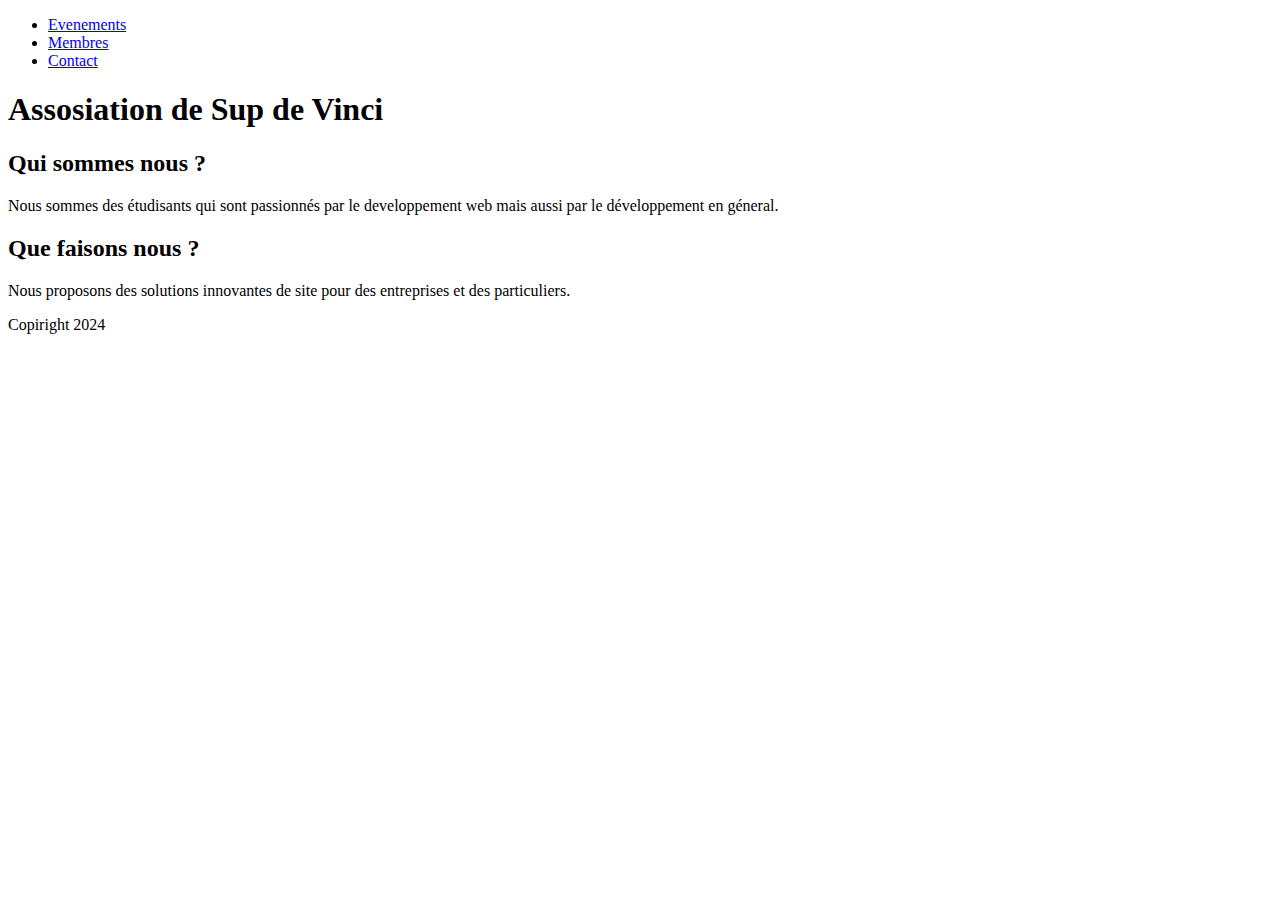
==== index.html @ aacdbc91 "ajout des pages index et project" ====
<!DOCTYPE html>
<html lang="en">
<head>
    <meta charset="UTF-8">
    <meta name="viewport" content="width=device-width, initial-scale=1.0">
    <title>Page d'acueil</title>
</head>
<body>
    <header>
        <div class="logo"></div>

        <ul>
            <li><a href="projects.html">Evenements</a></li>
            <li><a href="member.html">Membres</a></li>
            <li><a href="contact.html">Contact</a></li>
        </ul>
    </header>


    <main>
        <h1>Assosiation de Sup de Vinci</h1>

        <section class="qui-sommes-nous">
            <h2>Qui sommes nous ?</h2>
            <p>Nous sommes des étudisants qui sont passionnés par le developpement web mais aussi par le développement en géneral.</p>
            <div class="logo_nous"></div>
        </section>

        <section class="que-faisons-nous">
            <h2>Que faisons nous ?</h2>
            <p>Nous proposons des solutions innovantes de site pour des entreprises et des particuliers.</p>
            <div class="logo_nous2"></div>
        </section>
    </main>

    <footer>
        <div class="insta"></div>
        <div class="twtiter"></div>
        <div class="facebook"></div>

        <p>Copiright 2024</p>
    </footer>
</body>
</html>
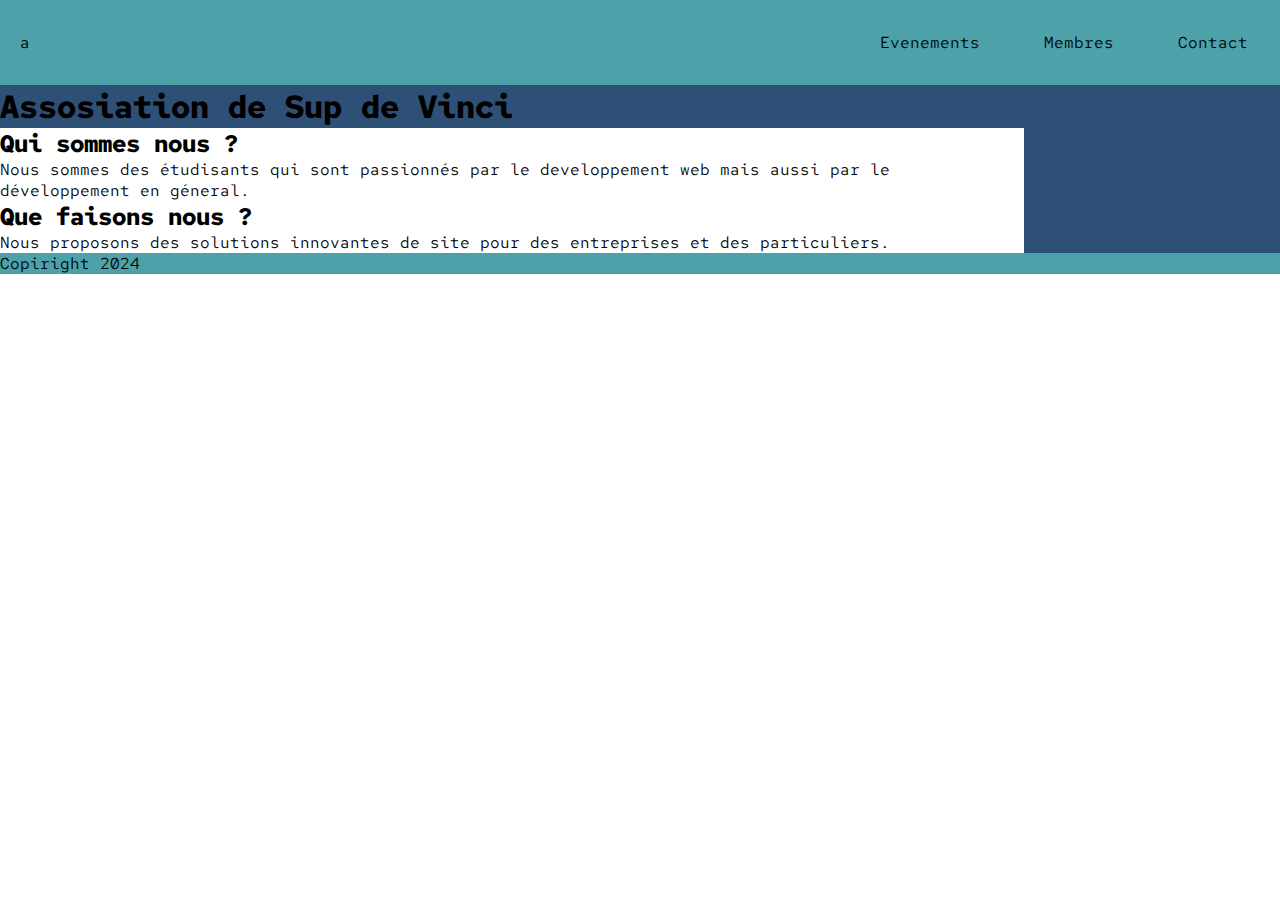
==== commit 807fcc30: "fin du html" ====
--- a/index.html
+++ b/index.html
@@ -4,10 +4,14 @@
     <meta charset="UTF-8">
     <meta name="viewport" content="width=device-width, initial-scale=1.0">
     <title>Page d'acueil</title>
+    <link rel="stylesheet" href="css/style.css">
+    <link rel="preconnect" href="https://fonts.googleapis.com">
+    <link rel="preconnect" href="https://fonts.gstatic.com" crossorigin>
+    <link href="https://fonts.googleapis.com/css2?family=Red+Hat+Mono:ital,wght@0,300..700;1,300..700&display=swap" rel="stylesheet">
 </head>
 <body>
     <header>
-        <div class="logo"></div>
+        <div class="logo">a</div>
 
         <ul>
             <li><a href="projects.html">Evenements</a></li>
@@ -17,7 +21,7 @@
     </header>
 
 
-    <main>
+    <main class="main2">
         <h1>Assosiation de Sup de Vinci</h1>
 
         <section class="qui-sommes-nous">
--- a/css/style.css
+++ b/css/style.css
@@ -0,0 +1,44 @@
+*, ::after, ::before{
+    margin: 0;
+    padding: 0;
+    font-family: "Red Hat Mono", serif;
+}
+
+a{
+    text-decoration: none;
+    color: black;
+}
+
+ul{
+    display: flex;
+    list-style: none;
+}
+
+li{
+    padding: 2rem;
+}
+
+header{
+    display: flex;
+    text-align: center;
+    align-items: center;
+    justify-content: space-between;
+    background-color: #4DA1A9;
+}
+
+.logo{
+    padding: 20px;
+}
+
+main{
+    background-color: #2E5077;
+}
+
+.qui-sommes-nous, .que-faisons-nous{
+    background-color: white;
+    width: 80%;
+}
+
+footer{
+    background-color: #4DA1A9;
+}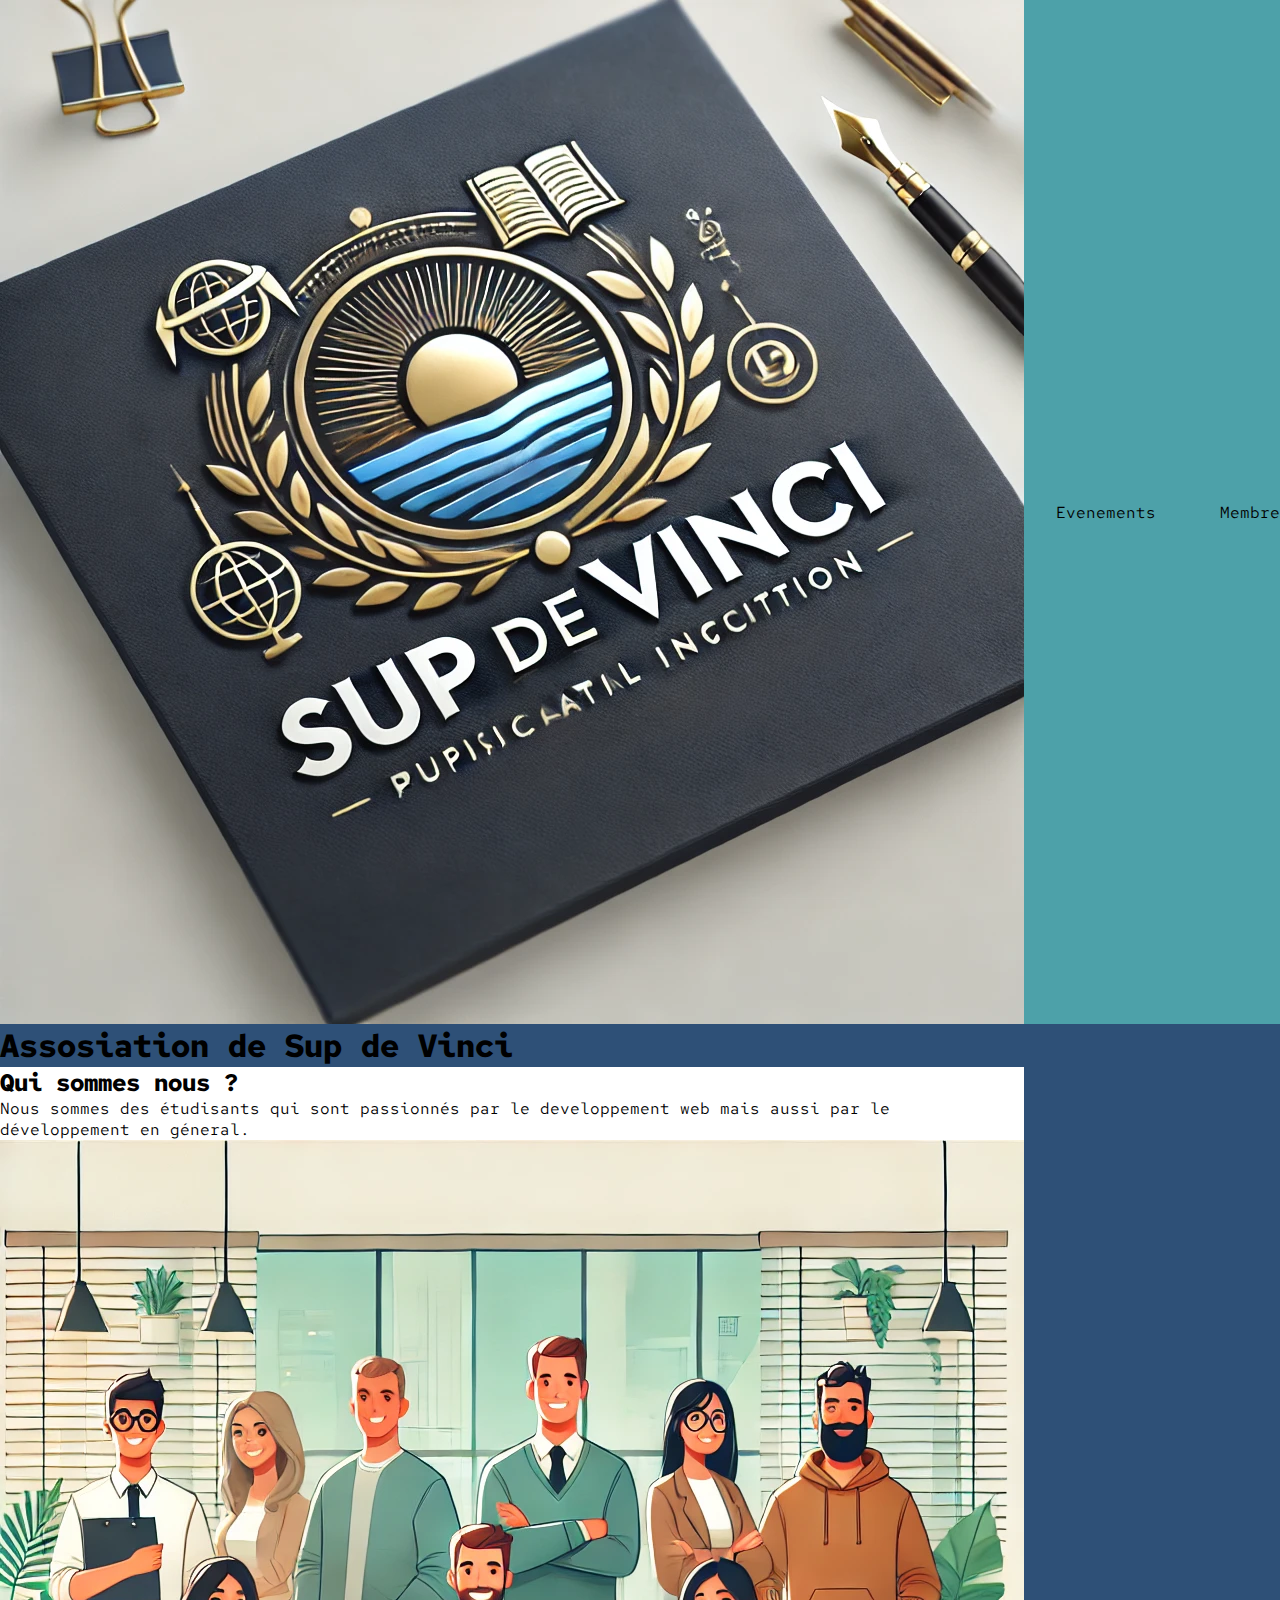
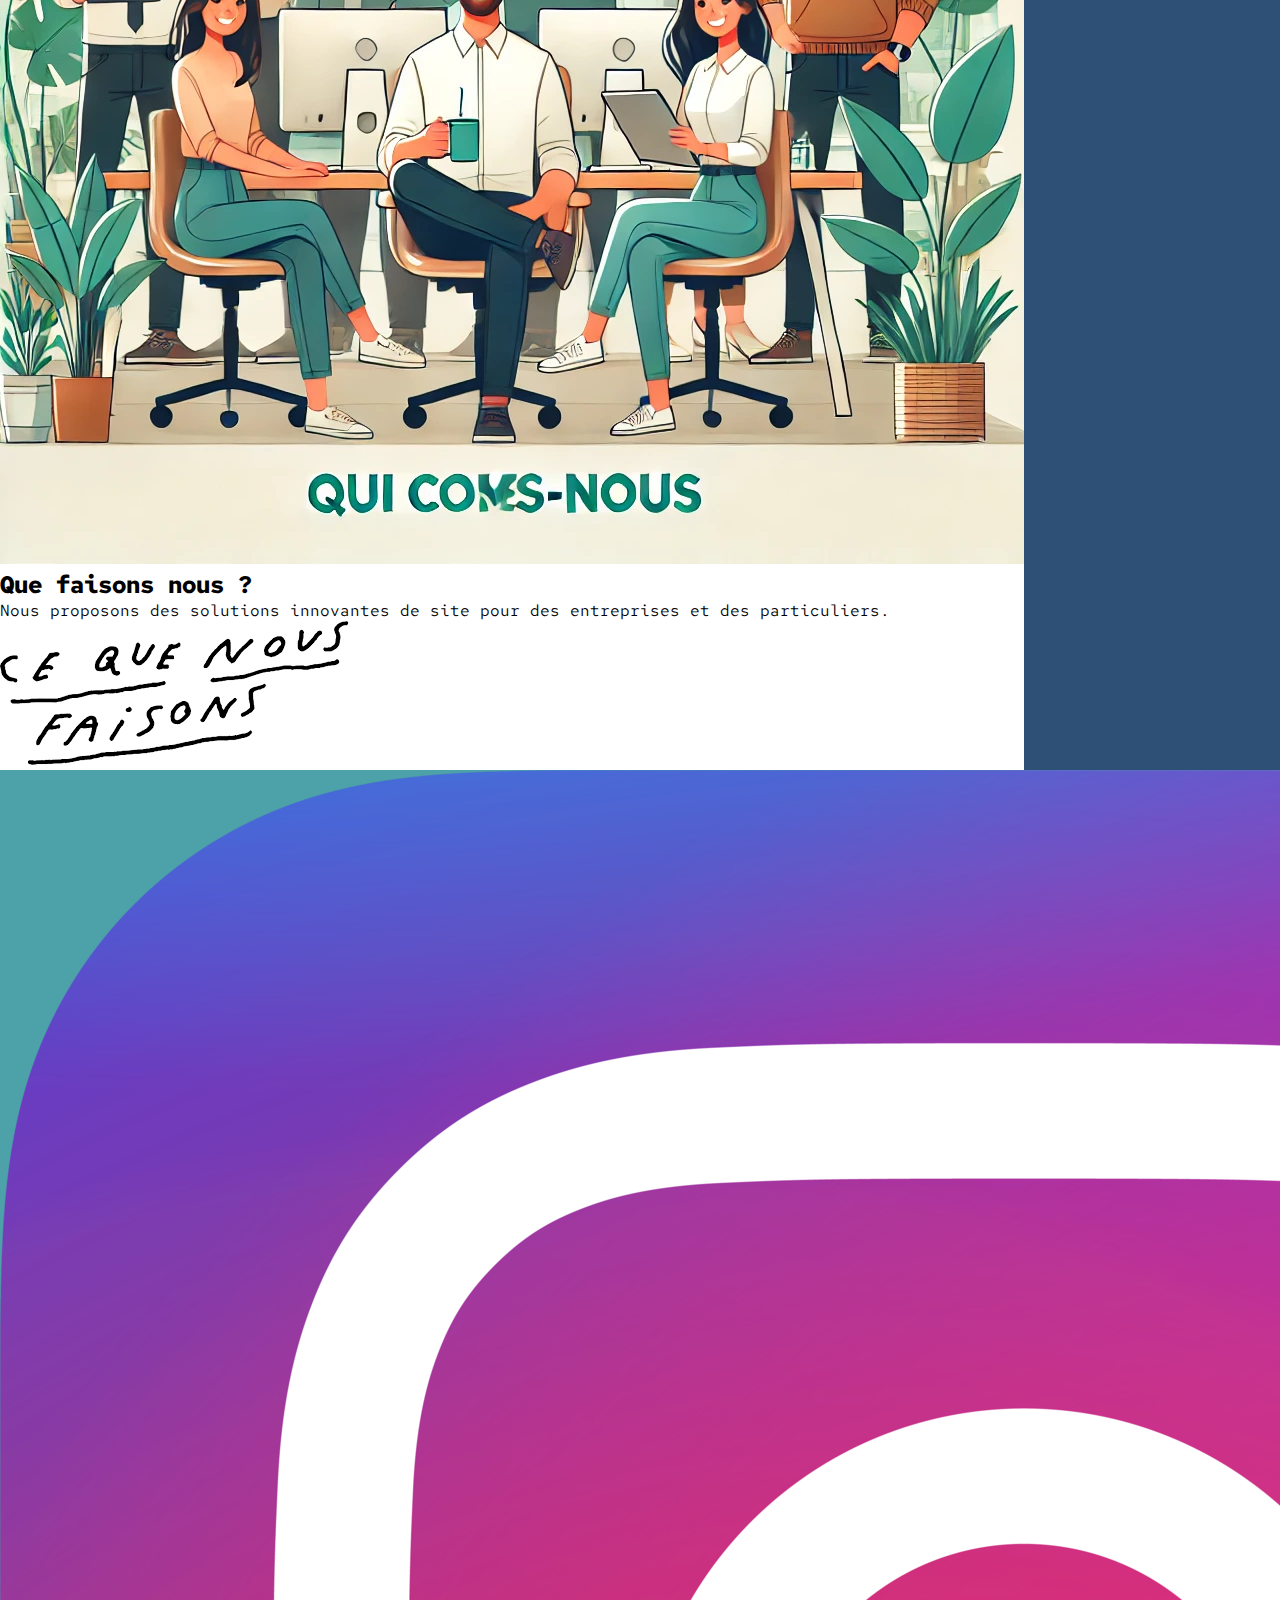
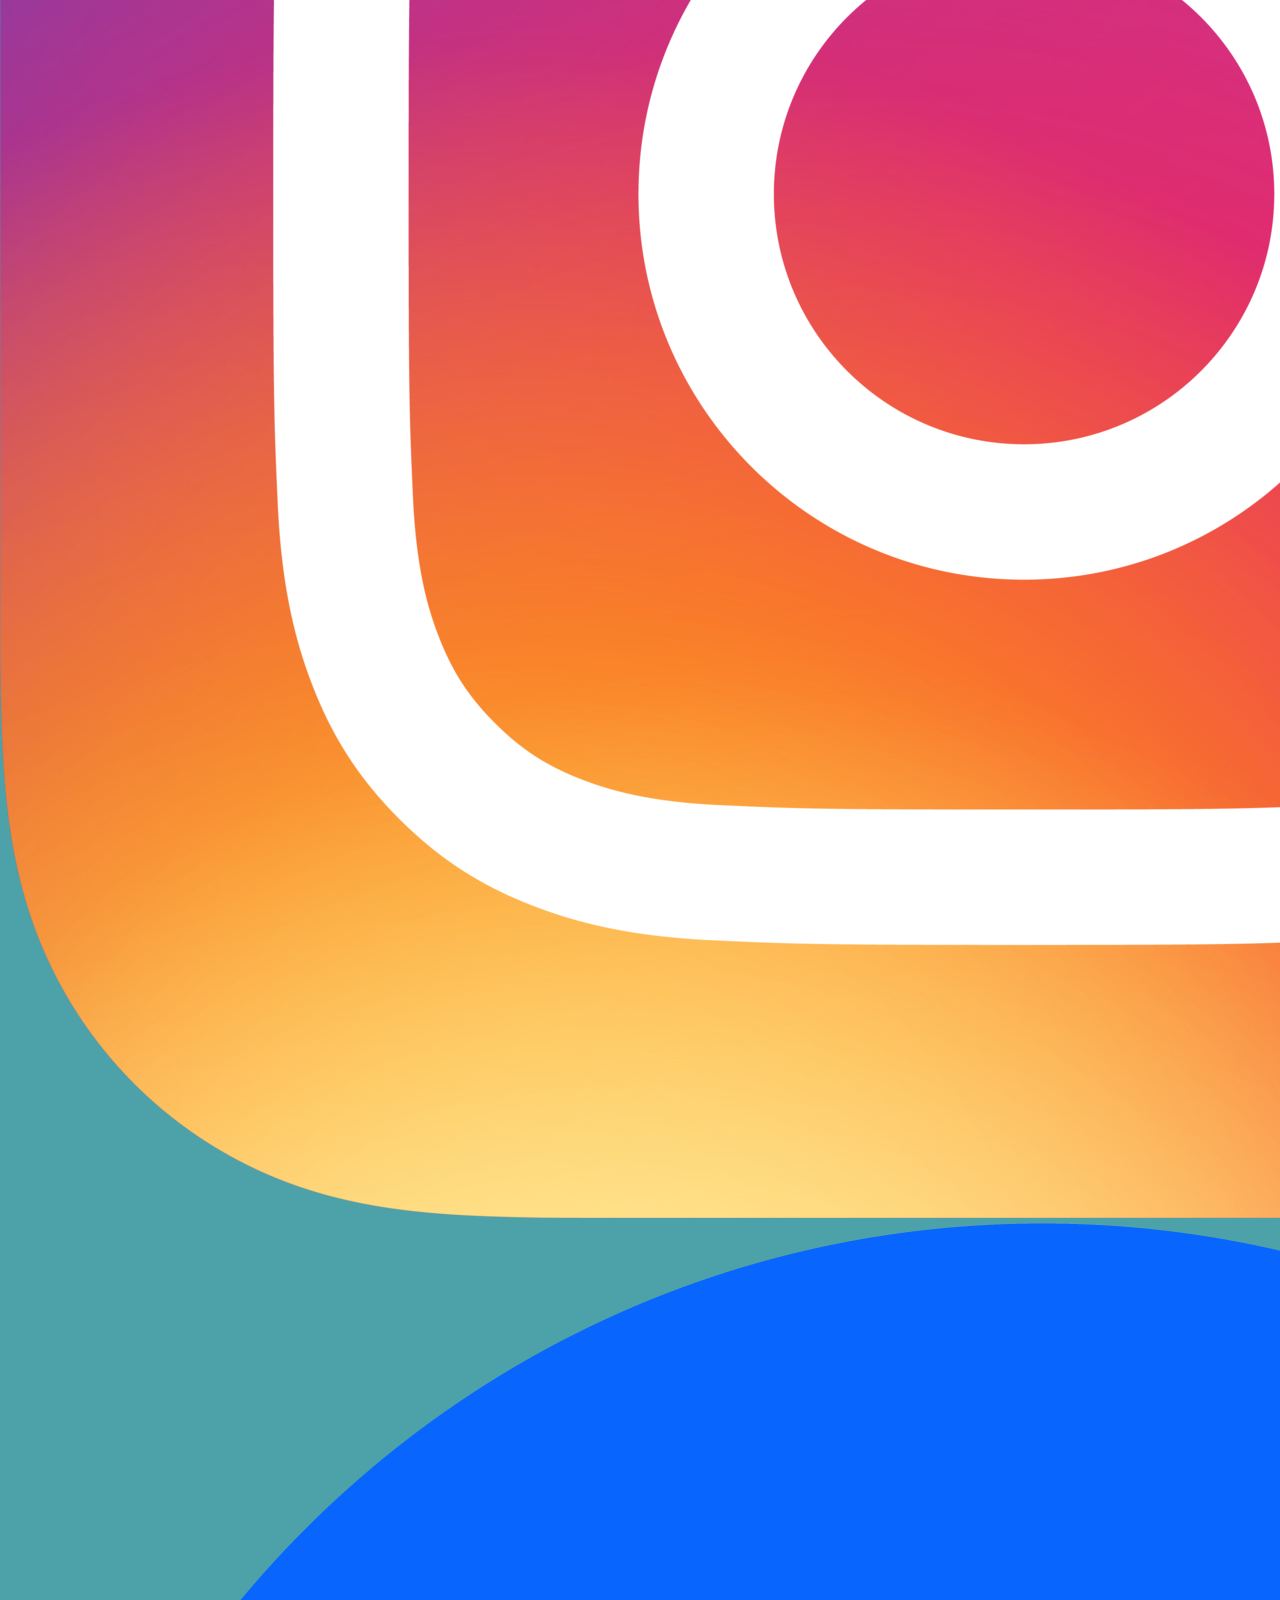
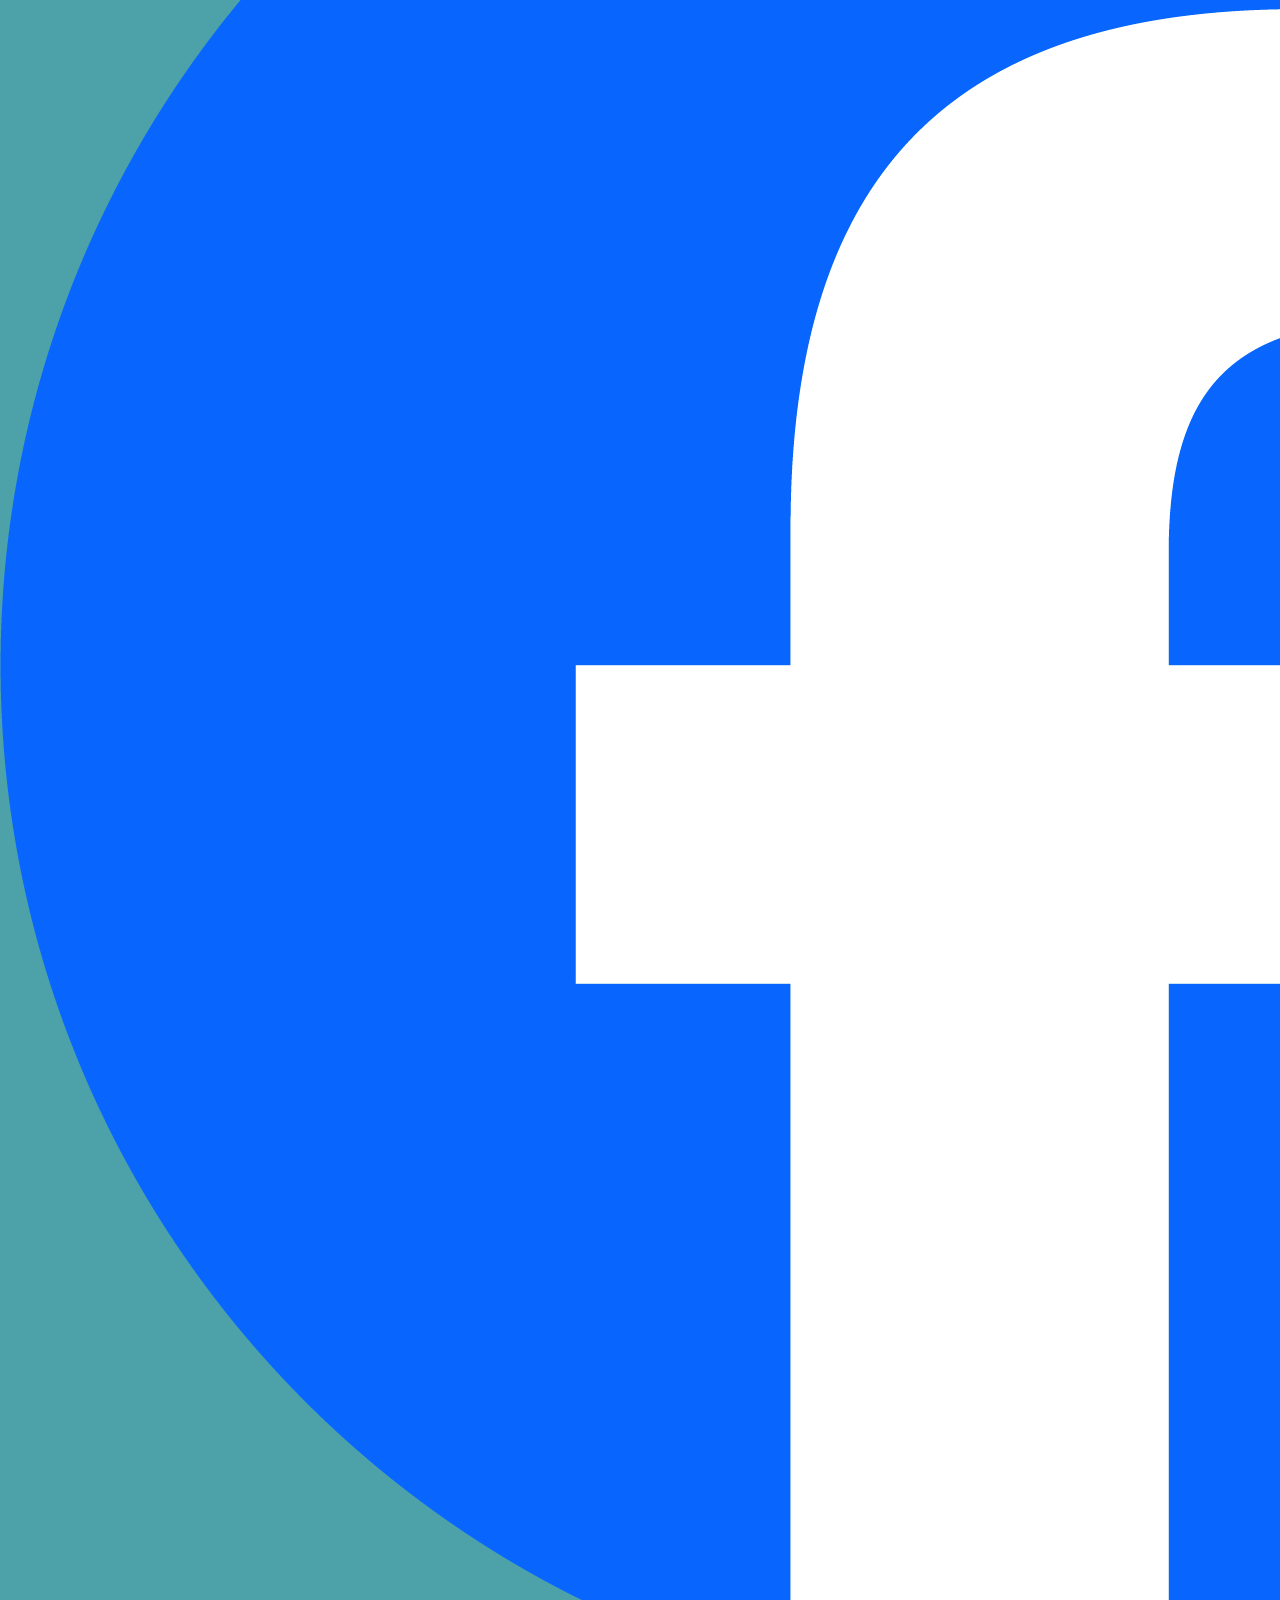
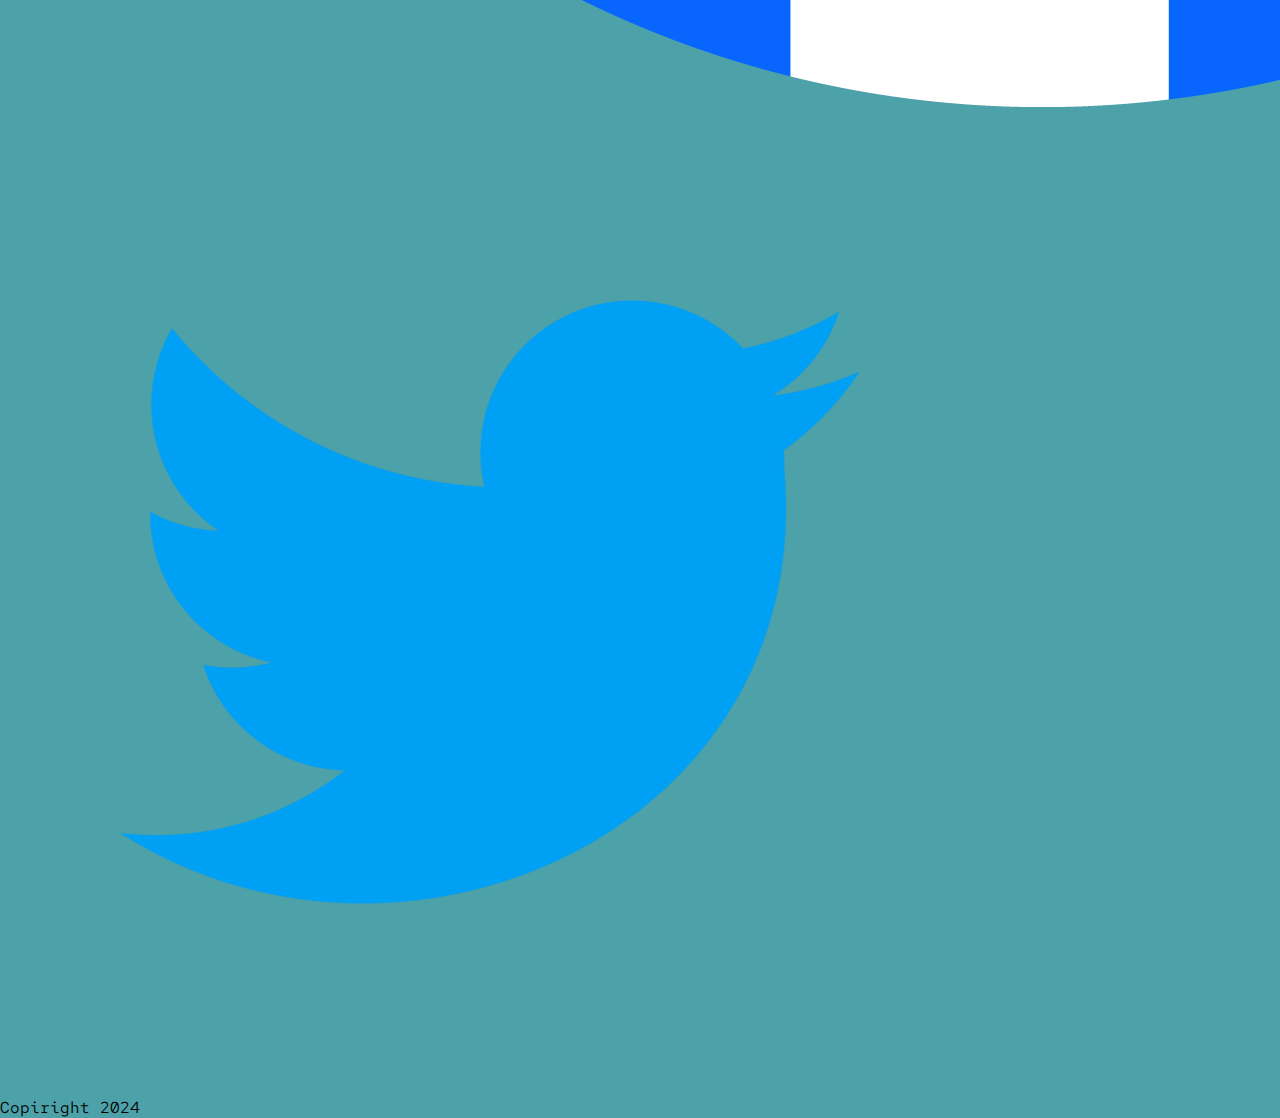
==== commit 7f935050: "changement des footer" ====
--- a/index.html
+++ b/index.html
@@ -11,7 +11,7 @@
 </head>
 <body>
     <header>
-        <div class="logo">a</div>
+        <img src="img/img_logo.webp" alt="image">
 
         <ul>
             <li><a href="projects.html">Evenements</a></li>
@@ -27,20 +27,20 @@
         <section class="qui-sommes-nous">
             <h2>Qui sommes nous ?</h2>
             <p>Nous sommes des étudisants qui sont passionnés par le developpement web mais aussi par le développement en géneral.</p>
-            <div class="logo_nous"></div>
+            <img src="img/img_qui_sommes_nous.webp" alt="image">
         </section>
 
         <section class="que-faisons-nous">
             <h2>Que faisons nous ?</h2>
             <p>Nous proposons des solutions innovantes de site pour des entreprises et des particuliers.</p>
-            <div class="logo_nous2"></div>
+            <img src="img/img_que_faisons_nous.png" alt="image">
         </section>
     </main>
 
     <footer>
-        <div class="insta"></div>
-        <div class="twtiter"></div>
-        <div class="facebook"></div>
+        <img src="img/img_insta.webp" alt="image">
+        <img src="img/img_facebook.png" alt="image">
+        <img src="img/img_twitter.webp" alt="image">
 
         <p>Copiright 2024</p>
     </footer>
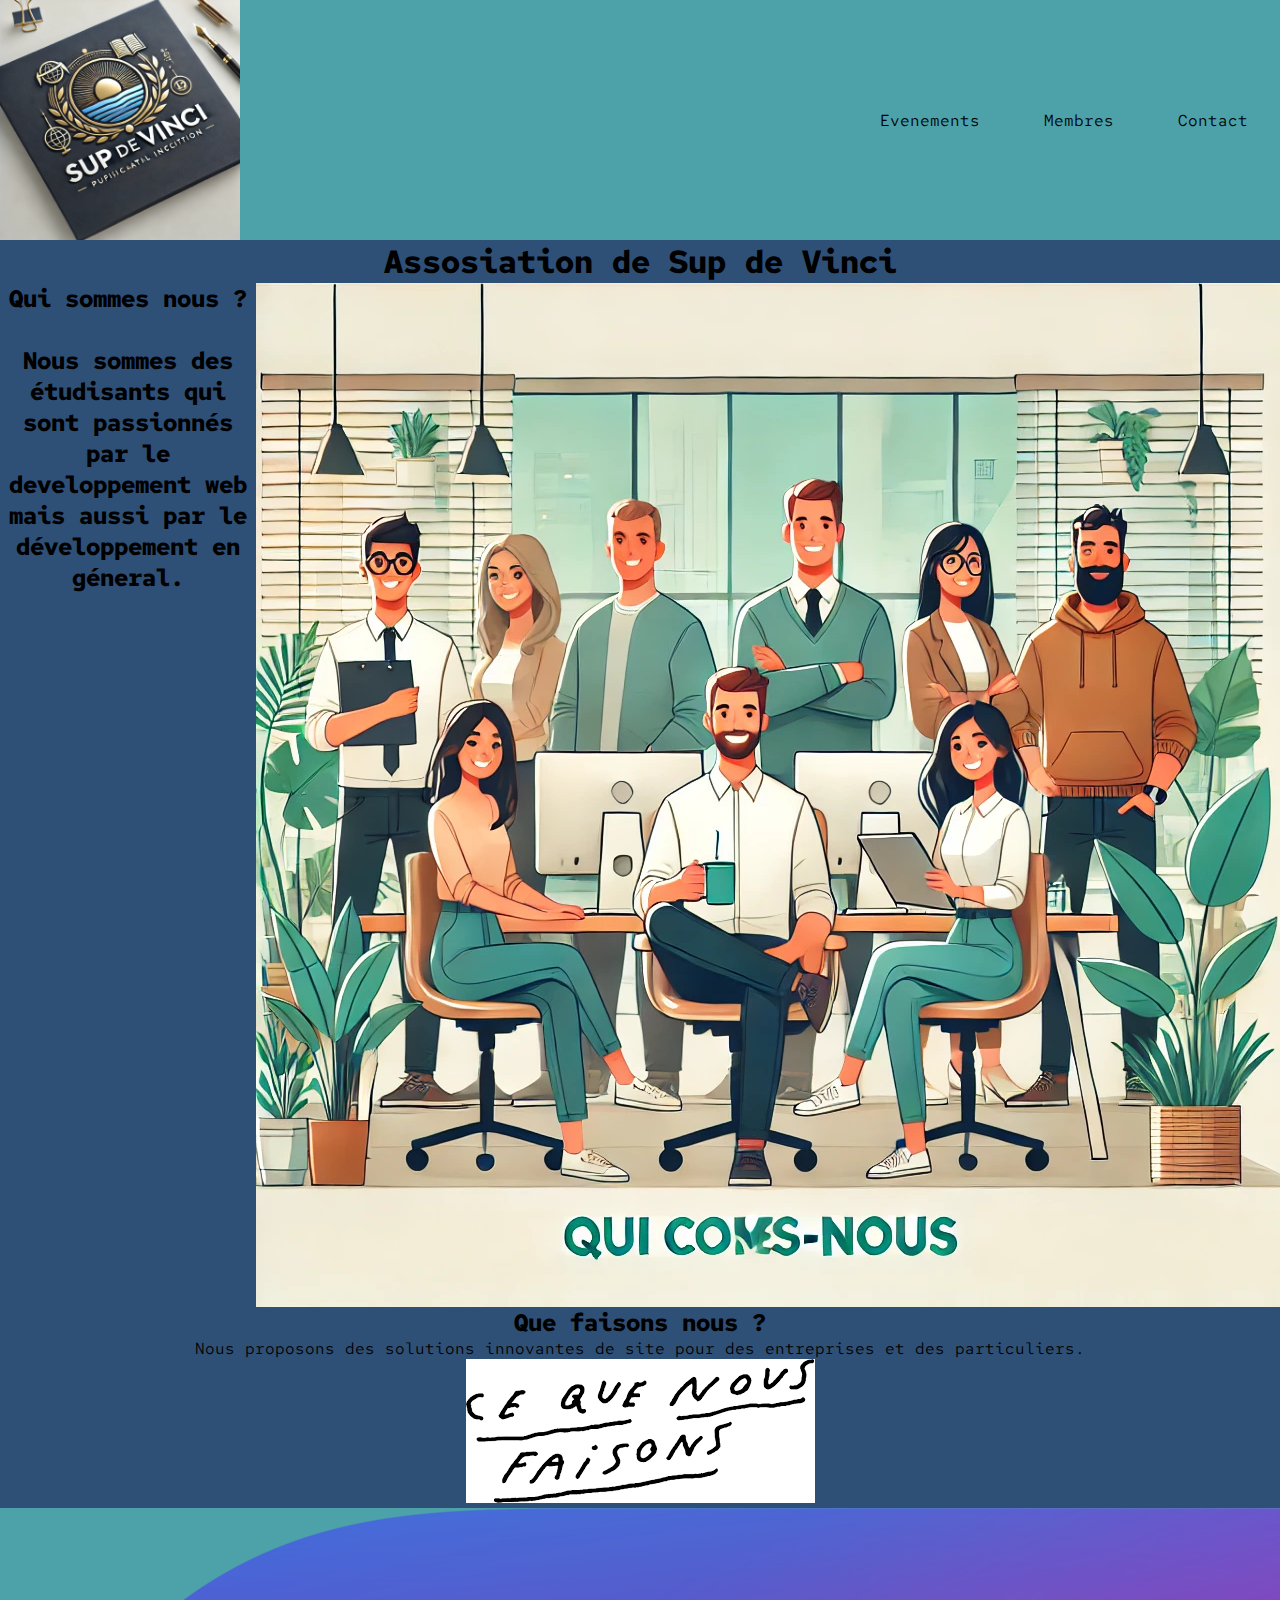
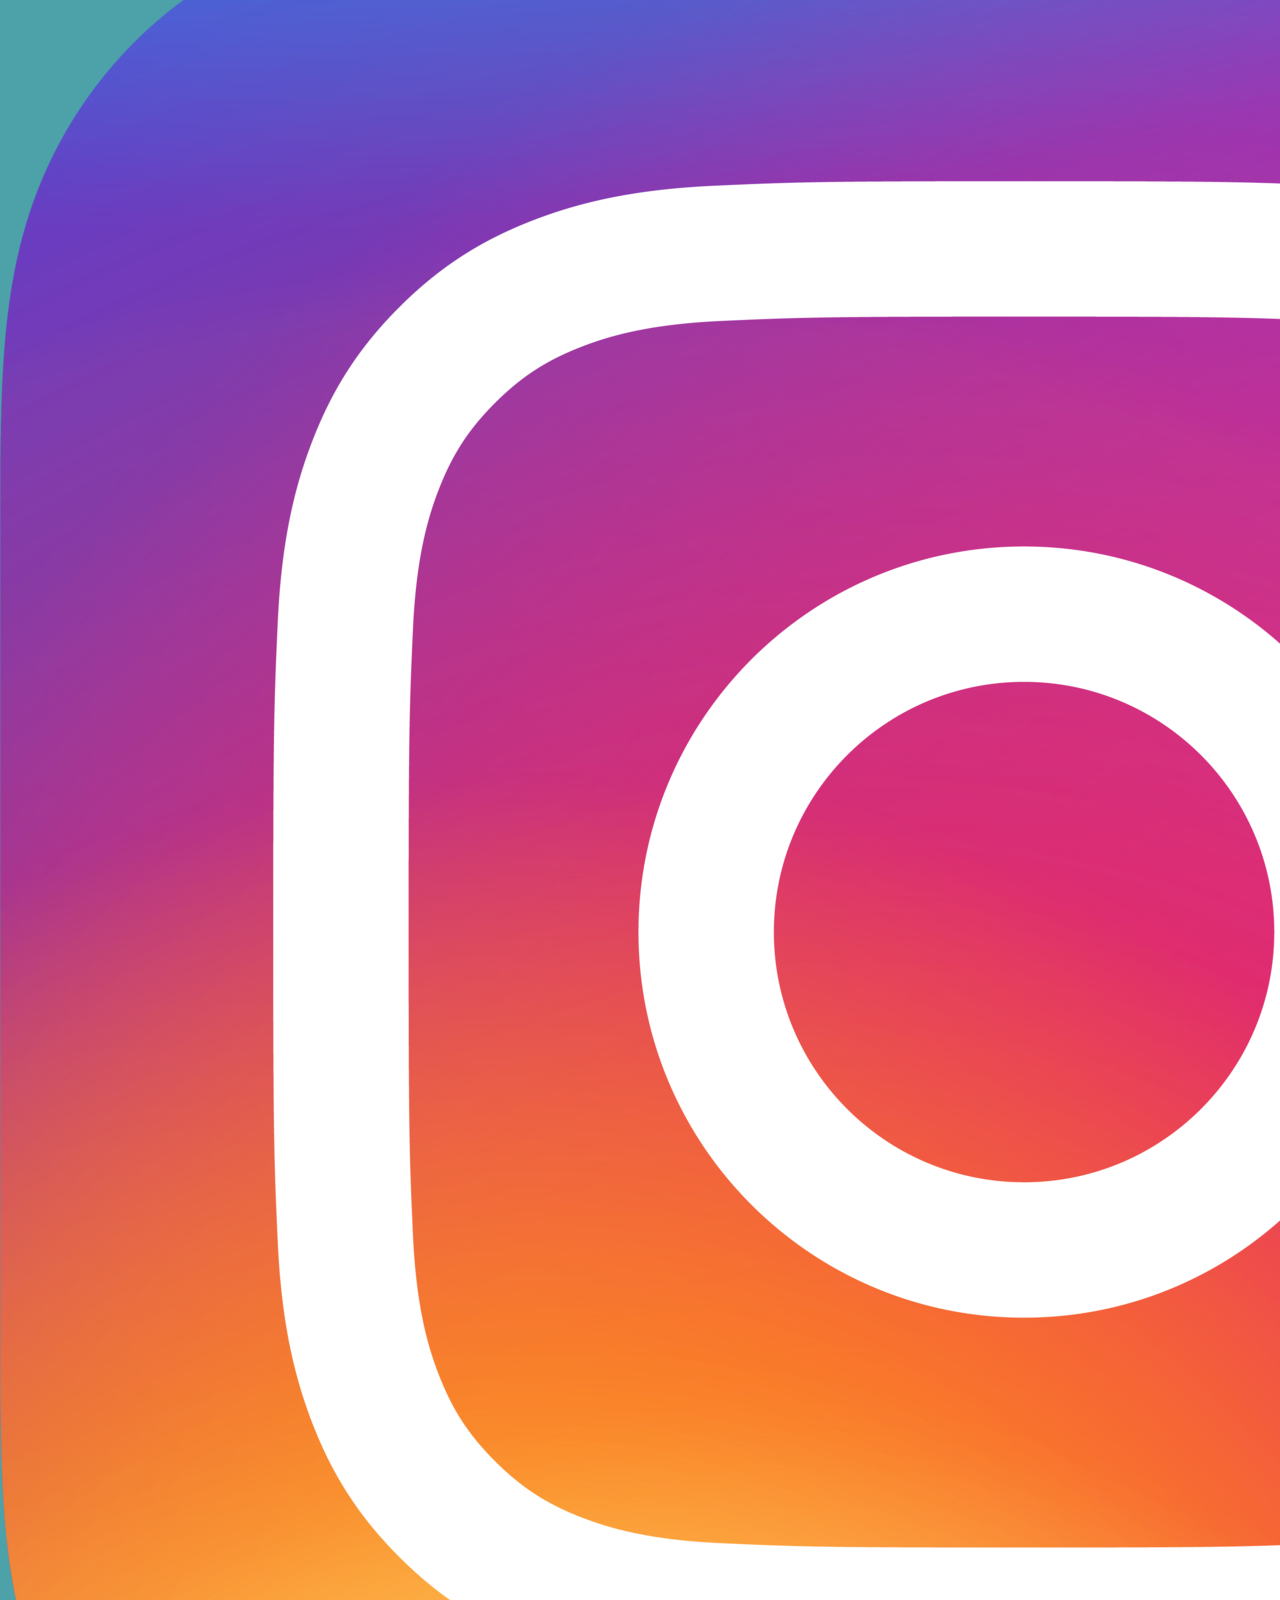
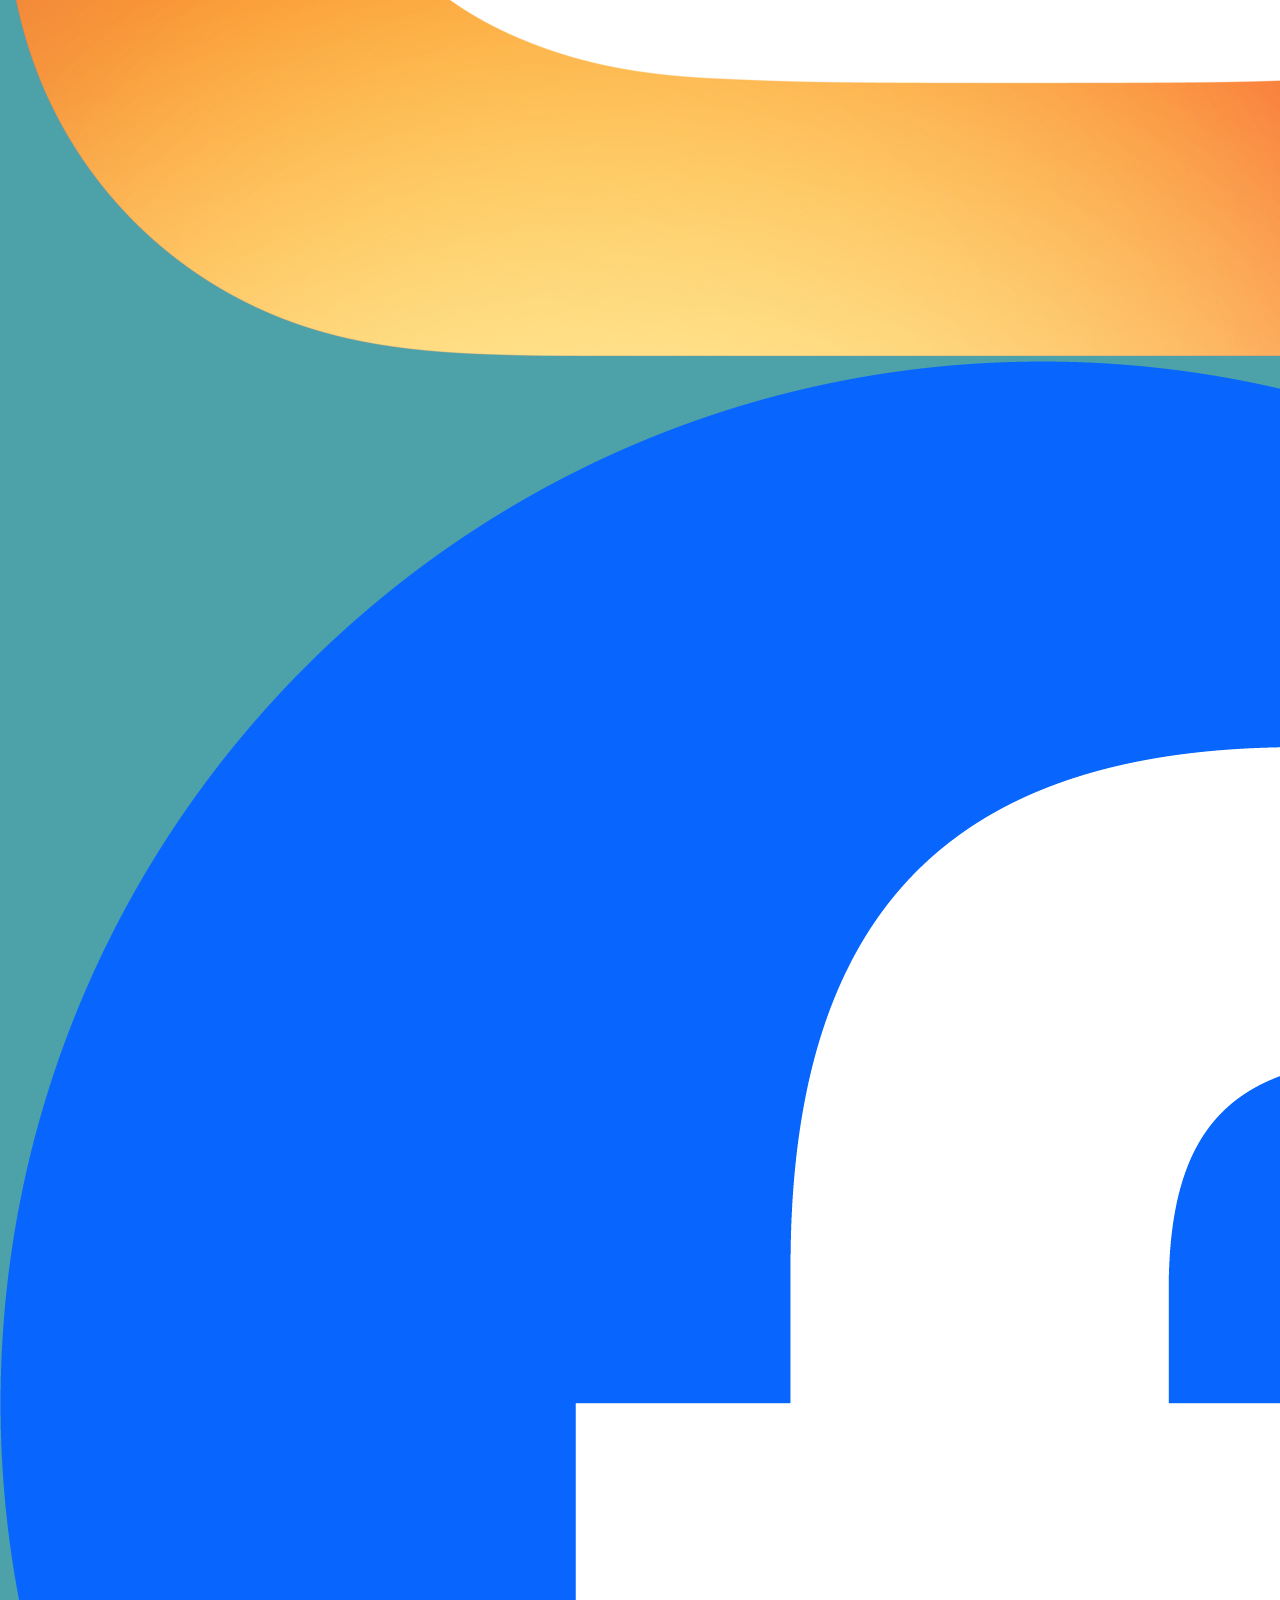
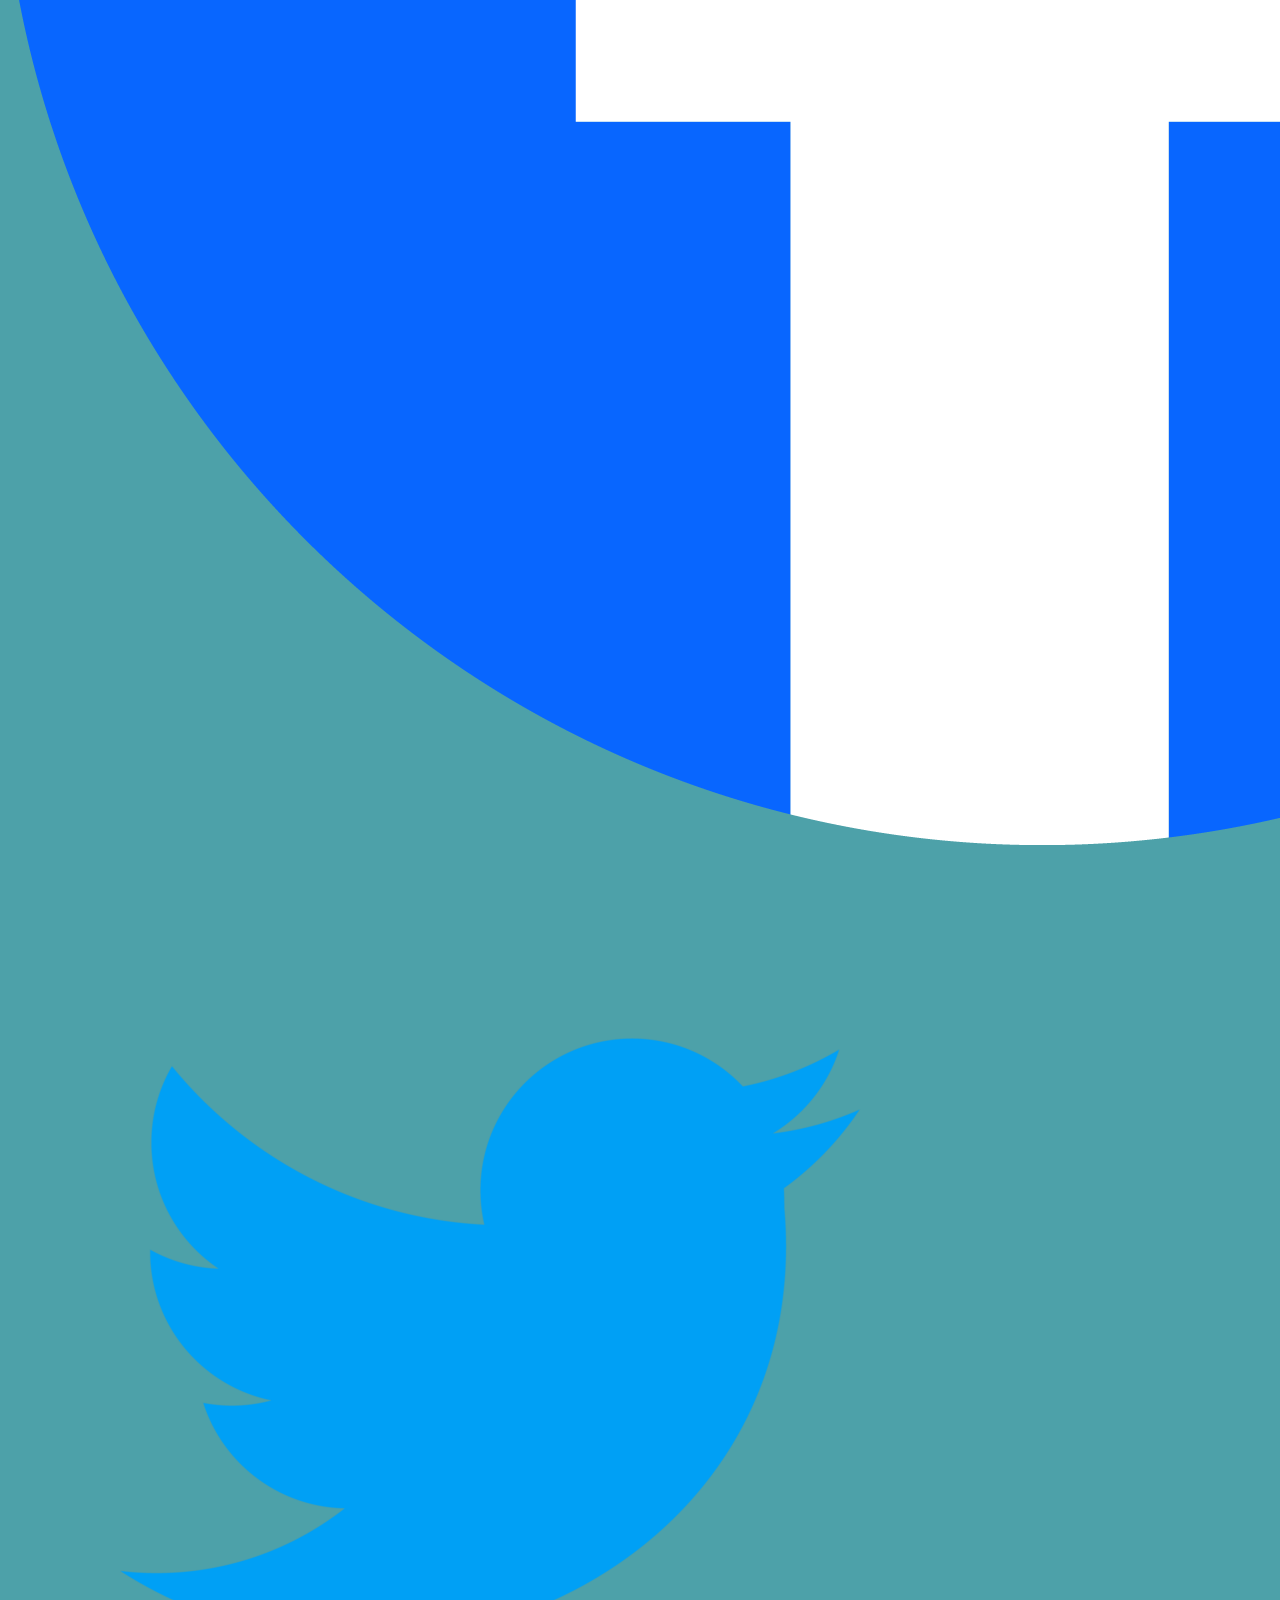
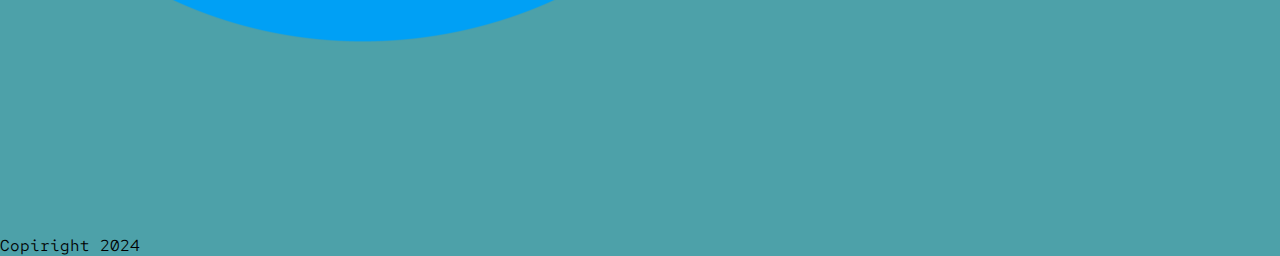
==== commit 24703abf: "changement des images" ====
--- a/index.html
+++ b/index.html
@@ -11,7 +11,7 @@
 </head>
 <body>
     <header>
-        <img src="img/img_logo.webp" alt="image">
+        <img src="img/img_logo.png" alt="image">
 
         <ul>
             <li><a href="projects.html">Evenements</a></li>
@@ -25,9 +25,8 @@
         <h1>Assosiation de Sup de Vinci</h1>
 
         <section class="qui-sommes-nous">
-            <h2>Qui sommes nous ?</h2>
-            <p>Nous sommes des étudisants qui sont passionnés par le developpement web mais aussi par le développement en géneral.</p>
-            <img src="img/img_qui_sommes_nous.webp" alt="image">
+            <h2>Qui sommes nous ? <br><br> Nous sommes des étudisants qui sont passionnés par le developpement web mais aussi par le développement en géneral.</h2>
+            <img src="img/img_qui_sommes_nous.png" alt="image">
         </section>
 
         <section class="que-faisons-nous">
@@ -38,9 +37,9 @@
     </main>
 
     <footer>
-        <img src="img/img_insta.webp" alt="image">
+        <img src="img/img_insta.png" alt="image">
         <img src="img/img_facebook.png" alt="image">
-        <img src="img/img_twitter.webp" alt="image">
+        <img src="img/img_twitter.png" alt="image">
 
         <p>Copiright 2024</p>
     </footer>
--- a/css/style.css
+++ b/css/style.css
@@ -26,6 +26,24 @@
     background-color: #4DA1A9;
 }
 
+header img{
+    width: 15rem;
+}
+
+main{
+    text-align: center;
+}
+
+.qui-sommes-nous{
+    display: flex;
+
+}
+
+.qui-sommes-nous img{
+    width: 70rem;
+    height: 100%;
+}
+
 .logo{
     padding: 20px;
 }
@@ -34,11 +52,6 @@
     background-color: #2E5077;
 }
 
-.qui-sommes-nous, .que-faisons-nous{
-    background-color: white;
-    width: 80%;
-}
-
 footer{
     background-color: #4DA1A9;
 }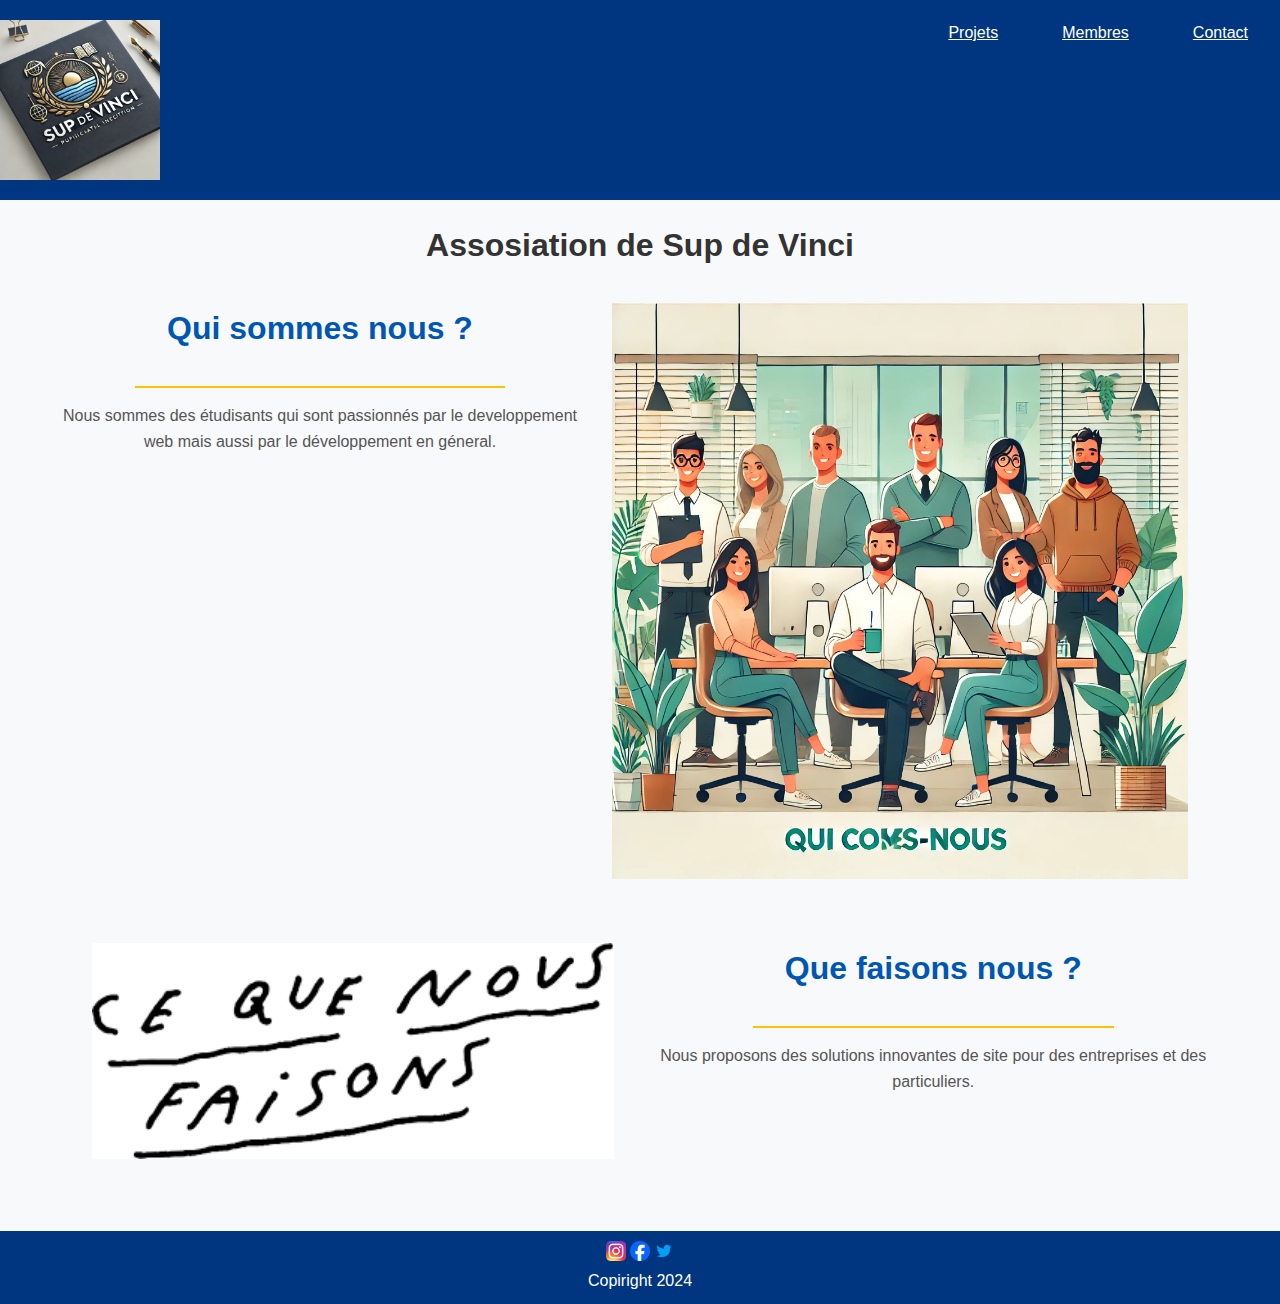
==== commit 47f51879: "ajout du css" ====
--- a/index.html
+++ b/index.html
@@ -14,7 +14,7 @@
         <img src="img/img_logo.png" alt="image">
 
         <ul>
-            <li><a href="projects.html">Evenements</a></li>
+            <li><a href="projects.html">Projets</a></li>
             <li><a href="member.html">Membres</a></li>
             <li><a href="contact.html">Contact</a></li>
         </ul>
@@ -25,14 +25,20 @@
         <h1>Assosiation de Sup de Vinci</h1>
 
         <section class="qui-sommes-nous">
-            <h2>Qui sommes nous ? <br><br> Nous sommes des étudisants qui sont passionnés par le developpement web mais aussi par le développement en géneral.</h2>
+            <div>
+                <h2>Qui sommes nous ? </h2>
+                <p> Nous sommes des étudisants qui sont passionnés par le developpement web mais aussi par le développement en géneral.</p>
+            </div>
             <img src="img/img_qui_sommes_nous.png" alt="image">
         </section>
 
         <section class="que-faisons-nous">
-            <h2>Que faisons nous ?</h2>
-            <p>Nous proposons des solutions innovantes de site pour des entreprises et des particuliers.</p>
             <img src="img/img_que_faisons_nous.png" alt="image">
+            <div>
+                <h2>Que faisons nous ?</h2>
+                <p>Nous proposons des solutions innovantes de site pour des entreprises et des particuliers.</p>
+            </div>
+            
         </section>
     </main>
 
--- a/css/style.css
+++ b/css/style.css
@@ -1,57 +1,203 @@
-*, ::after, ::before{
+/* Réinitialisation générale */
+* {
     margin: 0;
     padding: 0;
-    font-family: "Red Hat Mono", serif;
-}
-
-a{
+    box-sizing: border-box;
+}
+
+/* Corps de la page */
+body {
+    font-family: 'Arial', sans-serif;
+    background: #f8f9fa;
+    color: #333;
+    line-height: 1.6;
+}
+
+/* En-tête */
+header {
+    background-color: #003580;
+    color: white;
+    padding: 20px 0;
+    display: flex;
+    justify-content: space-between;
+    text-align: center;
+}
+
+header h1 {
+    font-size: 2.5rem;
+    margin-bottom: 5px;
+}
+
+header p {
+    font-size: 1.2rem;
+}
+
+header img{
+    width: 10rem;
+}
+
+header ul{
+    list-style: none;
+    display: flex;
     text-decoration: none;
-    color: black;
-}
-
-ul{
-    display: flex;
-    list-style: none;
-}
-
-li{
-    padding: 2rem;
-}
-
-header{
-    display: flex;
+}
+
+header li a{
+    color: white;
+    padding: 2rem;
+}
+
+header li{
+    text-decoration: none;
+}
+
+
+/* Section principale */
+main {
+    padding: 20px;
+    max-width: 1200px;
+    margin: auto;
+}
+
+main h2 {
+    color: #0056b3;
+    margin-bottom: 15px;
+    font-size: 2rem;
+    border-bottom: 2px solid #ffc107;
+    display: inline-block;
+    padding-bottom: 5px;
+}
+
+main p {
+    margin-bottom: 20px;
+    font-size: 1rem;
+    color: #555;
+}
+
+/* Sections en colonnes */
+.row {
+    display: flex;
+    flex-wrap: wrap;
+    gap: 20px;
+    margin-top: 20px;
+}
+
+.col {
+    flex: 1;
+    min-width: 300px;
+    background: white;
+    border: 1px solid #ddd;
+    border-radius: 5px;
+    padding: 15px;
+    box-shadow: 0 2px 4px rgba(0, 0, 0, 0.1);
+}
+
+.col h3 {
+    color: #003580;
+    margin-bottom: 10px;
+}
+
+.col p {
+    color: #666;
+}
+
+/* Formulaires */
+form {
+    display: flex;
+    flex-direction: column;
+    gap: 10px;
+    margin-top: 20px;
+}
+
+form label {
+    font-weight: bold;
+}
+
+form input,
+form textarea {
+    padding: 10px;
+    border: 1px solid #ddd;
+    border-radius: 5px;
+    font-size: 1rem;
+}
+
+form button {
+    background: #0056b3;
+    color: white;
+    padding: 10px;
+    border: none;
+    border-radius: 5px;
+    cursor: pointer;
+    font-size: 1rem;
+    transition: background 0.3s ease;
+}
+
+form button:hover {
+    background: #ffc107;
+    color: #0056b3;
+}
+
+.main2{
     text-align: center;
-    align-items: center;
-    justify-content: space-between;
-    background-color: #4DA1A9;
-}
-
-header img{
-    width: 15rem;
-}
-
-main{
+}
+
+.qui-sommes-nous{
+    display: flex;
+}
+
+.qui-sommes-nous img{
+    width: 40rem;
+    padding: 2rem;
+}
+
+.qui-sommes-nous h2{
+    padding: 2rem;
+}
+
+.que-faisons-nous{
+    display: flex;
+}
+
+.que-faisons-nous img{
+    width: 40rem;
+    padding: 2rem;
+}
+
+.que-faisons-nous h2{
+    padding: 2rem;
+}
+
+.main1{
+    display: flex;
+}
+
+.projet1 img, .projet2 img, .projet3 img{
+    width: 20rem;
+    margin: 2rem;
+}
+
+/* Pied de page */
+footer {
+    background: #003580;
+    color: white;
     text-align: center;
-}
-
-.qui-sommes-nous{
-    display: flex;
-
-}
-
-.qui-sommes-nous img{
-    width: 70rem;
-    height: 100%;
-}
-
-.logo{
-    padding: 20px;
-}
-
-main{
-    background-color: #2E5077;
-}
-
-footer{
-    background-color: #4DA1A9;
-}+    padding: 10px 0;
+    margin-top: 20px;
+}
+
+footer img{
+    width: 20px;
+}
+
+/* Responsiveness */
+@media (max-width: 768px) {
+    nav ul {
+        flex-direction: column;
+        align-items: center;
+        gap: 10px;
+    }
+
+    .row {
+        flex-direction: column;
+    }
+}
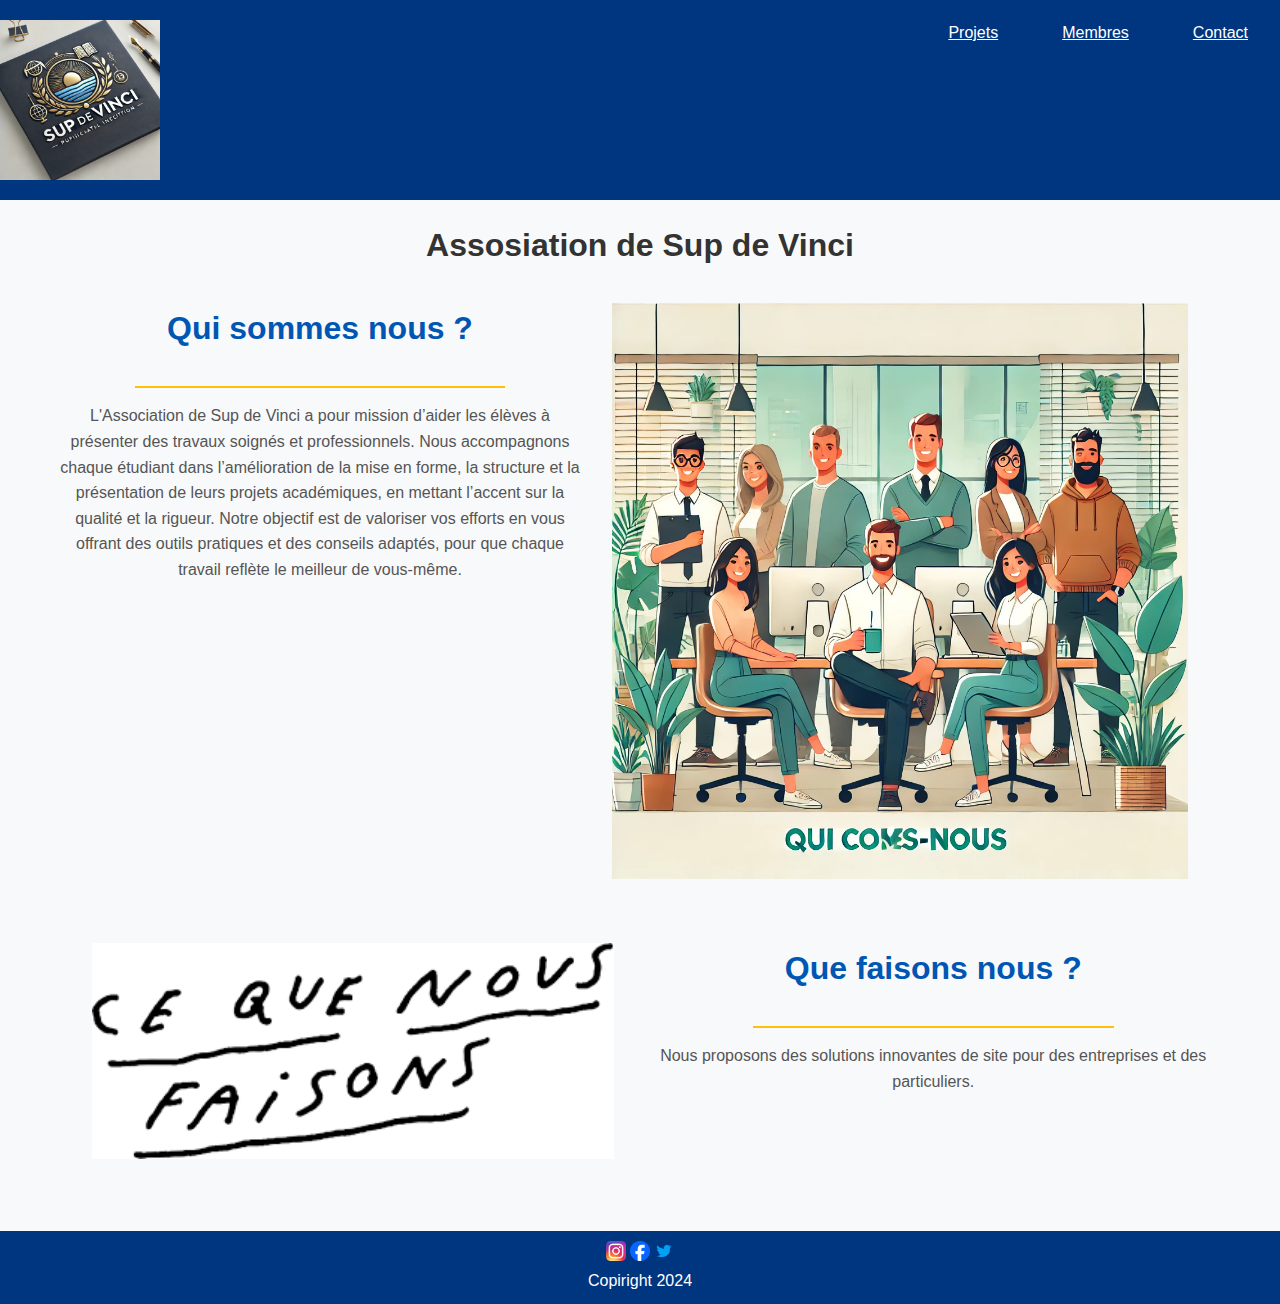
==== commit 42cc801b: "ajout de texte dans le main" ====
--- a/index.html
+++ b/index.html
@@ -27,7 +27,8 @@
         <section class="qui-sommes-nous">
             <div>
                 <h2>Qui sommes nous ? </h2>
-                <p> Nous sommes des étudisants qui sont passionnés par le developpement web mais aussi par le développement en géneral.</p>
+                <p> L'Association de Sup de Vinci a pour mission d’aider les élèves à présenter des travaux soignés et professionnels. Nous accompagnons chaque étudiant dans l’amélioration de la mise en forme, la structure et la présentation de leurs projets académiques, en mettant l’accent sur la qualité et la rigueur.
+                Notre objectif est de valoriser vos efforts en vous offrant des outils pratiques et des conseils adaptés, pour que chaque travail reflète le meilleur de vous-même.</p>
             </div>
             <img src="img/img_qui_sommes_nous.png" alt="image">
         </section>
--- a/css/style.css
+++ b/css/style.css
@@ -189,15 +189,3 @@
     width: 20px;
 }
 
-/* Responsiveness */
-@media (max-width: 768px) {
-    nav ul {
-        flex-direction: column;
-        align-items: center;
-        gap: 10px;
-    }
-
-    .row {
-        flex-direction: column;
-    }
-}
